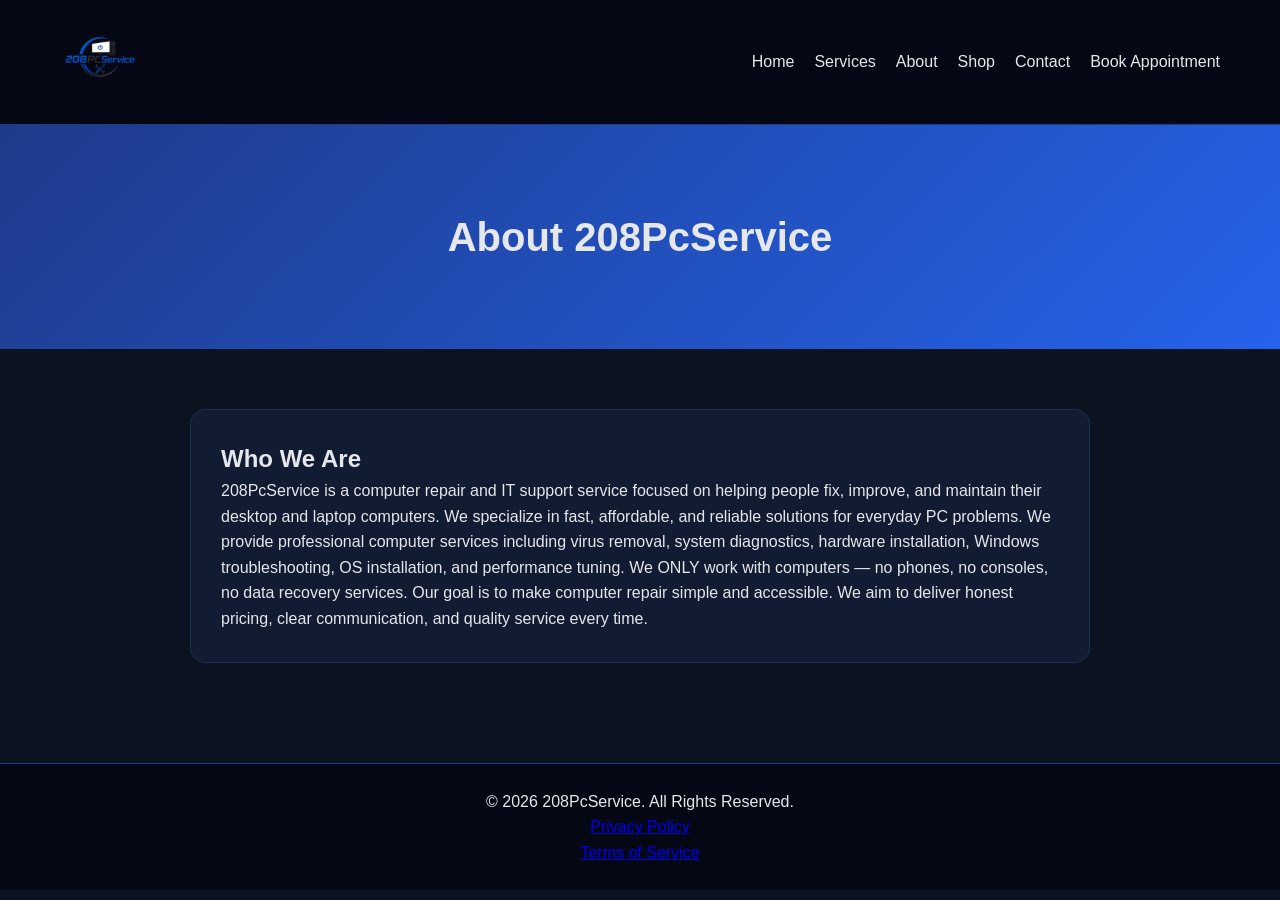
==== about.html @ c31d2905 "Add files via upload" ====
<!DOCTYPE html>
<html lang="en">
<head>
<meta charset="UTF-8">
<meta name="viewport" content="width=device-width,initial-scale=1.0">
<title>208PcService</title>
<link rel="stylesheet" href="css/style.css">
</head>

<body>

<header>
<nav>
<div class="logo">
    <a href="index.html">
        <img src="Images/logo.png" alt="208PcService Logo">
    </a>
</div>

<ul>
<li><a href="index.html">Home</a></li>
<li><a href="services.html">Services</a></li>
<li><a href="about.html">About</a></li>
<li><a href="shop.html">Shop</a></li>
<li><a href="contact.html">Contact</a></li>
<li><a href="book.html">Book Appointment</a></li>
</ul>
<button class="hamburger" onclick="toggleMenu()">☰</button>
</nav>
</header>

<div class="page-header">
    <h1>About 208PcService</h1>
</div>

<section class="section">
<div class="about-container">

<h2>Who We Are</h2>
<p>
208PcService is a computer repair and IT support service focused on helping
people fix, improve, and maintain their desktop and laptop computers.
We specialize in fast, affordable, and reliable solutions for everyday PC problems.
We provide professional computer services including virus removal, system diagnostics,
hardware installation, Windows troubleshooting, OS installation, and performance tuning.
We ONLY work with computers — no phones, no consoles, no data recovery services.
Our goal is to make computer repair simple and accessible. We aim to deliver
honest pricing, clear communication, and quality service every time.
</p>

</div>
</section>

<footer>
<p>© 2026 208PcService. All Rights Reserved.</p>
<p><a href="privacy.html">Privacy Policy</a></p>
<p><a href="terms.html">Terms of Service</a></p>
</footer>

<script>
function toggleMenu(){
    document.querySelector('nav ul').classList.toggle('open');
}
</script>

</body>
</html>
---- css/style.css ----
*{
    margin:0;
    padding:0;
    box-sizing:border-box;
    font-family:'Segoe UI', sans-serif;
}

body{
    background:#0b1220;
    color:#e5e7eb;
    line-height:1.6;
}

/* NAVBAR */
header{
    background:#050814;
    border-bottom:1px solid #1f3b82;
    position:sticky;
    top:0;
    z-index:1000;
}

nav{
    max-width:1200px;
    margin:auto;
    display:flex;
    justify-content:space-between;
    align-items:center;
    padding:18px 20px;
}

.logo img{
    height:80px;
}

nav ul{
    list-style:none;
    display:flex;
    gap:20px;
}

nav a{
    color:#e5e7eb;
    text-decoration:none;
    transition:0.2s;
}

nav a:hover{
    color:#60a5fa;
}

/* HERO */
.hero{
    text-align:center;
    padding:120px 20px;
    background:linear-gradient(135deg,#1e3a8a,#2563eb,#0ea5e9);
}

.hero h1{
    font-size:3rem;
    margin-bottom:10px;
}

.hero p{
    font-size:1.2rem;
    opacity:0.9;
}

/* PAGE HEADER */
.page-header{
    text-align:center;
    padding:80px 20px;
    background:linear-gradient(135deg,#1e3a8a,#2563eb);
}

.page-header h1{
    font-size:2.5rem;
}

/* SECTIONS */
.section{
    max-width:1200px;
    margin:auto;
    padding:60px 20px;
}

/* GRID */
.cards{
    display:grid;
    grid-template-columns:repeat(auto-fit,minmax(280px,1fr));
    gap:25px;
}

/* SERVICE CARDS */
.service-card{
    background:#111c33;
    border:1px solid #1f2f55;
    border-radius:15px;
    padding:20px;
    text-align:center;
    transition:0.3s;
}

.service-card:hover{
    transform:translateY(-8px);
    border-color:#3b82f6;
}

.service-card img{
    width:100%;
    height:160px;
    object-fit:cover;
    border-radius:12px;
    margin-bottom:15px;
}

.service-card h3{
    color:#60a5fa;
    margin-bottom:10px;
}

.service-price{
    font-size:1.5rem;
    margin:10px 0;
    color:#e5e7eb;
}

/* BUTTONS */
.btn{
    display:inline-block;
    margin-top:15px;
    padding:12px 22px;
    background:#2563eb;
    color:white;
    text-decoration:none;
    border-radius:8px;
    transition:0.2s;
}

.btn:hover{
    background:#1d4ed8;
    transform:scale(1.05);
}

/* FORMS */
.form-container{
    max-width:700px;
    margin:auto;
    background:#111c33;
    padding:30px;
    border-radius:15px;
    border:1px solid #1f2f55;
}

input, select, textarea{
    width:100%;
    padding:12px;
    margin:10px 0 20px;
    background:#0b1220;
    border:1px solid #243a66;
    color:white;
    border-radius:8px;
}

input:focus, textarea:focus, select:focus{
    outline:none;
    border-color:#3b82f6;
}

/* ABOUT */
.about-container{
    max-width:900px;
    margin:auto;
    background:#111c33;
    padding:30px;
    border-radius:15px;
    border:1px solid #1f2f55;
}

/* LEGAL */
.legal{
    max-width:900px;
    margin:auto;
    background:#111c33;
    padding:30px;
    border-radius:15px;
    border:1px solid #1f2f55;
}

.legal h2{
    color:#60a5fa;
    margin-top:20px;
}

/* FOOTER */
footer{
    text-align:center;
    padding:25px;
    background:#050814;
    border-top:1px solid #1f3b82;
    margin-top:40px;
}
/* SUBMIT BUTTON */
button[type="submit"]{
    width:100%;
    padding:14px;
    background:#2563eb;
    color:white;
    border:none;
    border-radius:8px;
    font-size:1rem;
    cursor:pointer;
    transition:0.2s;
}

button[type="submit"]:hover{
    background:#1d4ed8;
    transform:scale(1.02);
}

/* CARDS (Why Choose Us / My Work) */
.card{
    background:#111c33;
    border:1px solid #1f2f55;
    border-radius:15px;
    padding:20px;
    transition:0.3s;
}

.card:hover{
    transform:translateY(-8px);
    border-color:#3b82f6;
}

.card img{
    width:100%;
    height:200px;
    object-fit:cover;
    border-radius:12px;
    margin-bottom:15px;
}

.card h3{
    color:#60a5fa;
    margin-bottom:10px;
}

/* HAMBURGER */
.hamburger{
    display:none;
    background:none;
    border:none;
    color:#e5e7eb;
    font-size:1.8rem;
    cursor:pointer;
    padding:5px 10px;
}

/* MOBILE */
@media(max-width:768px){

    .hamburger{
        display:block;
    }

    nav ul{
        display:none;
        flex-direction:column;
        position:absolute;
        top:100%;
        left:0;
        width:100%;
        background:#050814;
        padding:20px;
        gap:15px;
        border-bottom:1px solid #1f3b82;
        z-index:999;
    }

    nav ul.open{
        display:flex;
    }

    nav{
        position:relative;
        flex-wrap:wrap;
    }

    .hero h1{
        font-size:2rem;
    }

    .hero p{
        font-size:1rem;
    }

    .page-header h1{
        font-size:1.8rem;
    }

    .cards{
        grid-template-columns:1fr;
    }

    .form-container{
        padding:20px;
    }

    .about-container{
        padding:20px;
    }

    .logo img{
        height:55px;
    }
}
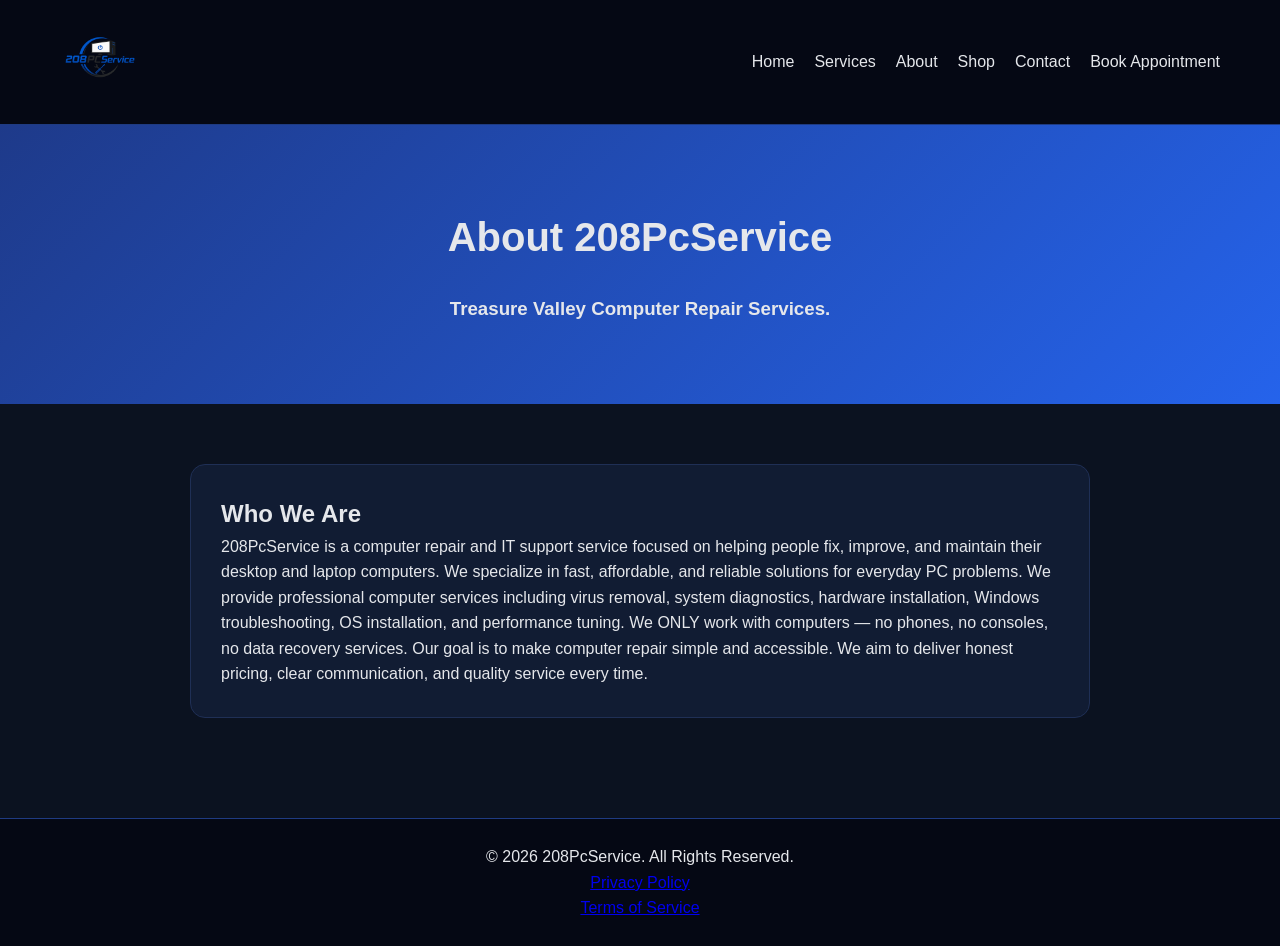
==== commit 5c088a9a: "Update about.html" ====
--- a/about.html
+++ b/about.html
@@ -31,6 +31,10 @@
 
 <div class="page-header">
     <h1>About 208PcService</h1>
+
+    <br>
+
+    <h3>Treasure Valley Computer Repair Services.</h3>
 </div>
 
 <section class="section">
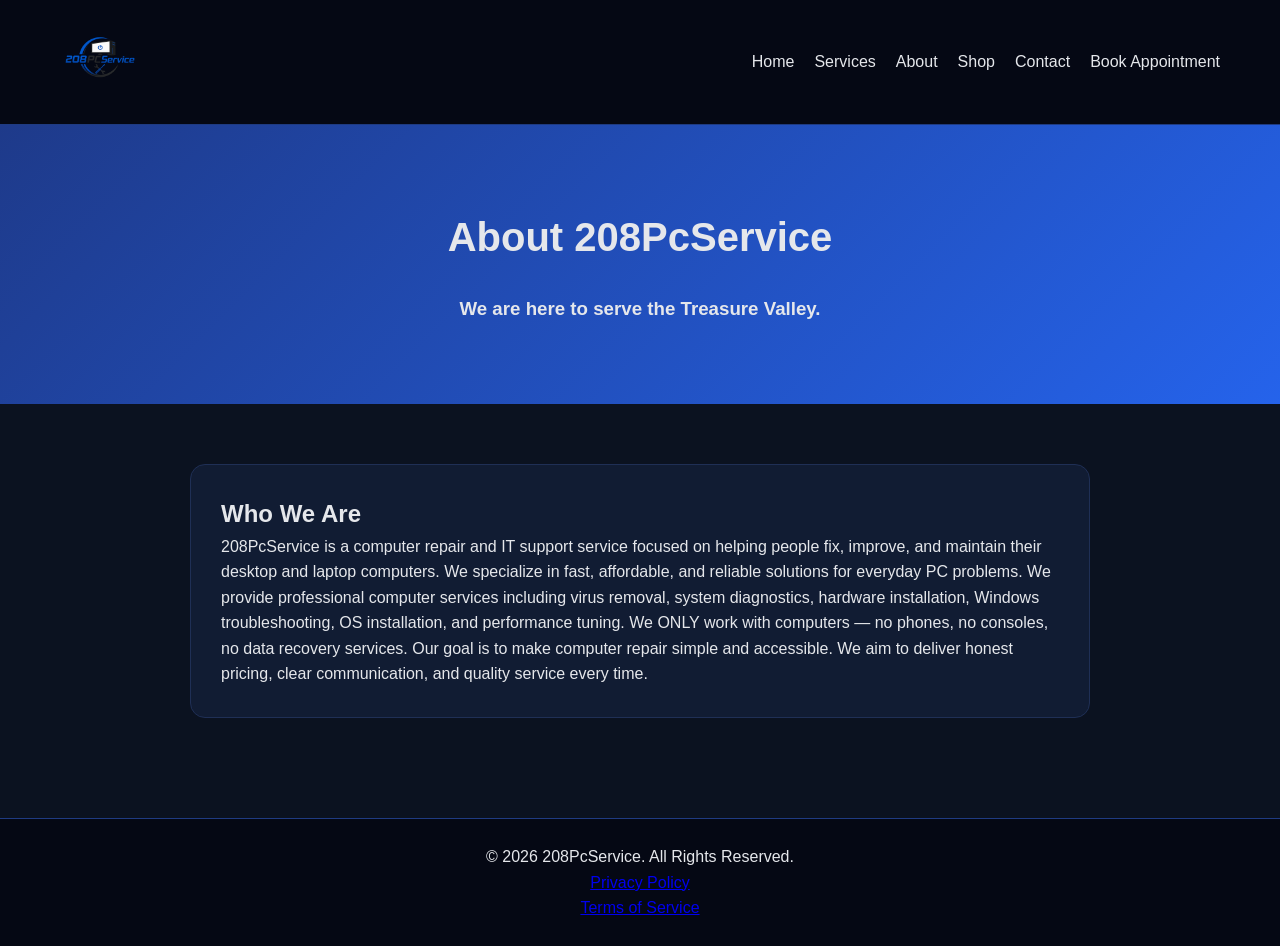
==== commit ddb2d14d: "Update about.html" ====
--- a/about.html
+++ b/about.html
@@ -34,7 +34,7 @@
 
     <br>
 
-    <h3>Treasure Valley Computer Repair Services.</h3>
+    <h3>We are here to serve the Treasure Valley.</h3>
 </div>
 
 <section class="section">
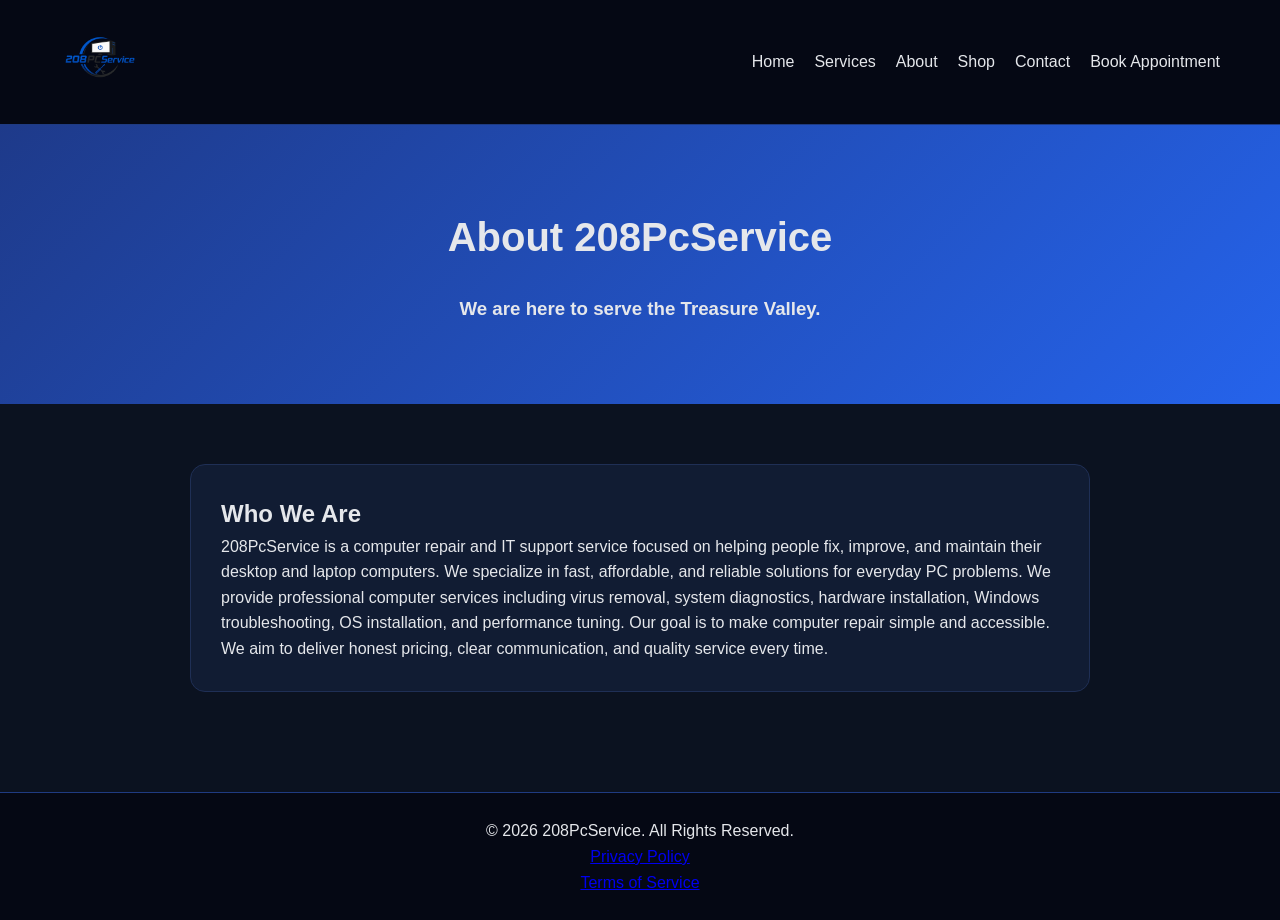
==== commit c4c2d402: "Update about.html" ====
--- a/about.html
+++ b/about.html
@@ -47,7 +47,6 @@
 We specialize in fast, affordable, and reliable solutions for everyday PC problems.
 We provide professional computer services including virus removal, system diagnostics,
 hardware installation, Windows troubleshooting, OS installation, and performance tuning.
-We ONLY work with computers — no phones, no consoles, no data recovery services.
 Our goal is to make computer repair simple and accessible. We aim to deliver
 honest pricing, clear communication, and quality service every time.
 </p>
